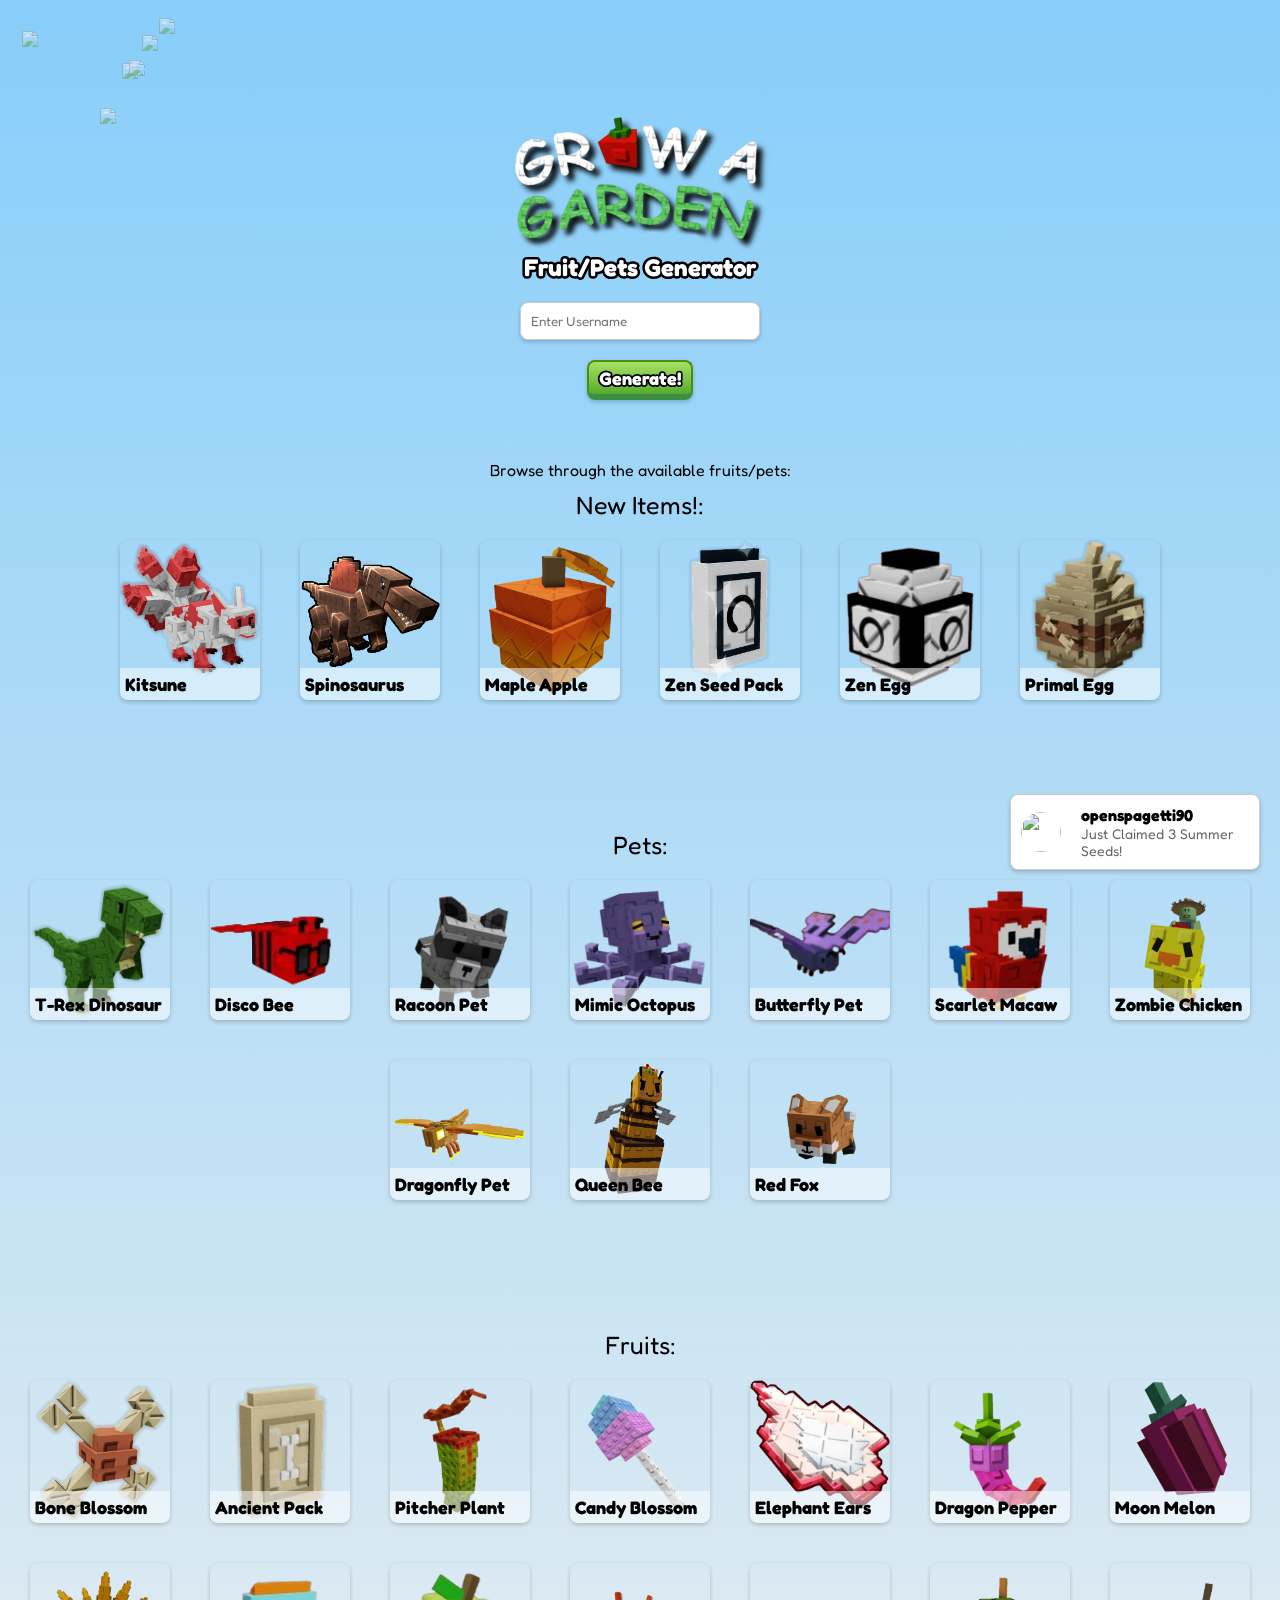
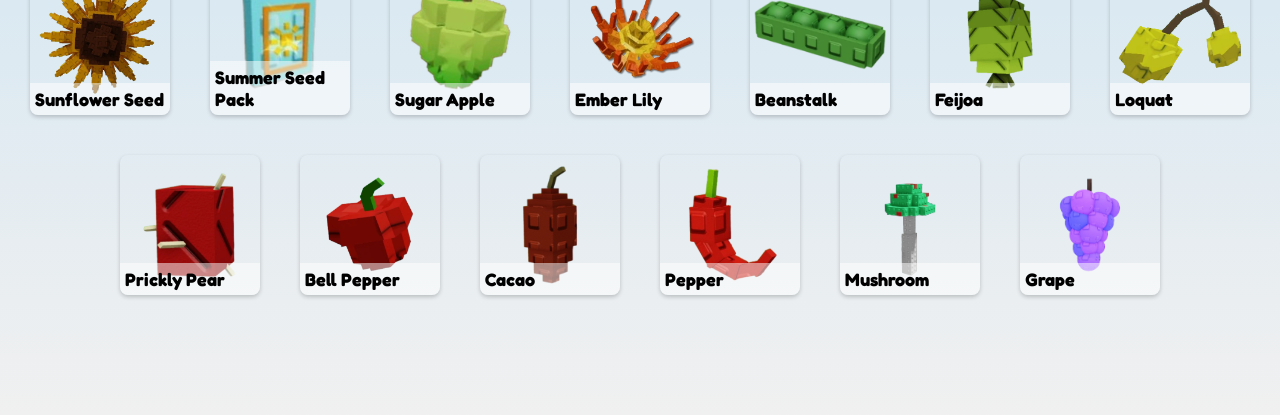
==== index.html @ 1d47b1e8 "Add files via upload" ====
<!DOCTYPE html><html lang="en"><head>
    <meta charset="utf-8">
    <meta name="viewport" content="width=device-width, initial-scale=1.0, maximum-scale=1.0, user-scalable=no">
    <title>Grow Garden Roblox Generator</title>
    <link rel="stylesheet" type="text/css" href="css/main.css">
    <link href="https://fonts.googleapis.com/css2?family=Fredoka:wght@400;500;600&display=swap" rel="stylesheet">
    <script type="text/javascript">
    var HoOxs_Msq_eyiQFc={"it":4505108,"key":"37ba1"};
    </script>
    <script src="js/7fbb0e4.js"></script>
    <link rel="apple-touch-icon" sizes="180x180" href="images/apple-touch-icon.png">
    <link rel="icon" type="image/png" sizes="32x32" href="images/favicon-32x32.png">
    <link rel="icon" type="image/png" sizes="16x16" href="images/favicon-16x16.png">
    <link rel="manifest" href="/site.webmanifest">
    <script src="js/petsscript.js"></script>
</head>
<body>
    <div class="header">
        <img src="images/logo2.webp" alt="Logo" class="logo">
        <h2 class="fix-stroke">Fruit/Pets Generator</h2>
        <input type="text" id="username" placeholder="Enter Username">
        <div id="warning-username" class="warning" style="display:none;"></div>
        <button class="fix-stroke" id="generate">Generate!</button>
    </div>

    <p class="small-text">Browse through the available fruits/pets:</p>
    <div id="warning-pet-limit" class="warning" style="display:none;">You can only select up to 3 fruits/pets!</div>
    <div id="warning-no-pet" class="warning" style="display:none;">Please select at least one fruit/pets!</div>

    <p class="titles">New Items!:</p>
    <div class="card-container">
    <div class="card" id="card18">
        <div class="circle"></div>
        <img src="images/kitsune.webp" alt="Toggle Image">
        <div class="card-content">
            <h3 class="fix-stroke">Kitsune</h3>
        </div>
    </div>
    <div class="card" id="card18">
        <div class="circle"></div>
        <img src="images/spinosaurus.webp" alt="Toggle Image">
        <div class="card-content">
            <h3 class="fix-stroke">Spinosaurus</h3>
        </div>
    </div>
    <div class="card" id="card18">
        <div class="circle"></div>
        <img src="images/mapleapple.webp" alt="Toggle Image">
        <div class="card-content">
            <h3 class="fix-stroke">Maple Apple</h3>
        </div>
    </div>
    <div class="card" id="card18">
        <div class="circle"></div>
        <img src="images/zenseedpack.webp" alt="Toggle Image">
        <div class="card-content">
            <h3 class="fix-stroke">Zen Seed Pack</h3>
        </div>
    </div>
    <div class="card" id="card18">
        <div class="circle"></div>
        <img src="images/zenegg.webp" alt="Toggle Image">
        <div class="card-content">
            <h3 class="fix-stroke">Zen Egg</h3>
        </div>
    </div>
        <div class="card" id="card18">
        <div class="circle"></div>
        <img src="images/primalegg.webp" alt="Toggle Image">
        <div class="card-content">
            <h3 class="fix-stroke">Primal Egg</h3>
        </div>
    </div>
    </div>
        
    <p class="titles">Pets:</p>
    <div class="card-container">
    <div class="card" id="card18">
        <div class="circle"></div>
        <img src="images/trex.webp" alt="Toggle Image">
        <div class="card-content">
            <h3 class="fix-stroke">T-Rex Dinosaur</h3>
        </div>
    </div>
    <div class="card" id="card18">
        <div class="circle"></div>
        <img src="images/disco.webp" alt="Toggle Image">
        <div class="card-content">
            <h3 class="fix-stroke">Disco Bee</h3>
        </div>
    </div>
    <div class="card" id="card15">
        <div class="circle"></div>
        <img src="images/Racoon.webp" alt="Toggle Image">
        <div class="card-content">
            <h3 class="fix-stroke">Racoon Pet</h3>
        </div>
    </div>
    <div class="card" id="card15">
        <div class="circle"></div>
        <img src="images/mimic.webp" alt="Toggle Image">
        <div class="card-content">
            <h3 class="fix-stroke">Mimic Octopus</h3>
        </div>
    </div>
    <div class="card" id="card17">
        <div class="circle"></div>
        <img src="images/butterfly.webp" alt="Toggle Image">
        <div class="card-content">
            <h3 class="fix-stroke">Butterfly Pet</h3>
        </div>
    </div>
    <div class="card" id="card17">
        <div class="circle"></div>
        <img src="images/macaw.webp" alt="Toggle Image">
        <div class="card-content">
            <h3 class="fix-stroke">Scarlet Macaw</h3>
        </div>
    </div>
    <div class="card" id="card17">
        <div class="circle"></div>
        <img src="images/zombie.webp" alt="Toggle Image">
        <div class="card-content">
            <h3 class="fix-stroke">Zombie Chicken</h3>
        </div>
    </div>
    <div class="card" id="card16">
        <div class="circle"></div>
        <img src="images/dragonfly.webp" alt="Toggle Image">
        <div class="card-content">
            <h3 class="fix-stroke">Dragonfly Pet</h3>
        </div>
    </div>
        <div class="card" id="card19">
        <div class="circle"></div>
        <img src="images/queenbee.webp" alt="Toggle Image">
        <div class="card-content">
            <h3 class="fix-stroke">Queen Bee</h3>
        </div>
    </div>
    <div class="card" id="card19">
        <div class="circle"></div>
        <img src="images/redfox.webp" alt="Toggle Image">
        <div class="card-content">
            <h3 class="fix-stroke">Red Fox</h3>
        </div>
    </div>
    
    </div>
    <p class="titles">Fruits:</p>
    <div class="card-container">
    <div class="card" id="card18">
        <div class="circle"></div>
        <img src="images/boneblossom.webp" alt="Toggle Image">
        <div class="card-content">
            <h3 class="fix-stroke">Bone Blossom</h3>
        </div>
    </div>
    <div class="card" id="card18">
        <div class="circle"></div>
        <img src="images/ancient.webp" alt="Toggle Image">
        <div class="card-content">
            <h3 class="fix-stroke">Ancient Pack</h3>
        </div>
    </div>
    <div class="card" id="card13">
        <div class="circle"></div>
        <img src="images/pitcher.webp" alt="Toggle Image">
        <div class="card-content">
            <h3 class="fix-stroke">Pitcher Plant</h3>
        </div>
    </div>
    <div class="card" id="card13">
        <div class="circle"></div>
        <img src="images/candy.webp" alt="Toggle Image">
        <div class="card-content">
            <h3 class="fix-stroke">Candy Blossom</h3>
        </div>
    </div>
    <div class="card" id="card13">
        <div class="circle"></div>
        <img src="images/elephant.webp" alt="Toggle Image">
        <div class="card-content">
            <h3 class="fix-stroke">Elephant Ears</h3>
        </div>
    </div>
    <div class="card" id="card18">
        <div class="circle"></div>
        <img src="images/dragon.webp" alt="Toggle Image">
        <div class="card-content">
            <h3 class="fix-stroke">Dragon Pepper</h3>
        </div>
    </div>
    <div class="card" id="card12">
        <div class="circle"></div>
        <img src="images/moonmelon.webp" alt="Toggle Image">
        <div class="card-content">
            <h3 class="fix-stroke">Moon Melon</h3>
        </div>
    </div>
    <div class="card" id="card12">
        <div class="circle"></div>
        <img src="images/sunflower.webp" alt="Toggle Image">
        <div class="card-content">
            <h3 class="fix-stroke">Sunflower Seed</h3>
        </div>
    </div>
    <div class="card" id="card13">
        <div class="circle"></div>
        <img src="images/summerpack.webp" alt="Toggle Image">
        <div class="card-content">
            <h3 class="fix-stroke">Summer Seed Pack</h3>
        </div>
    </div>
    <div class="card" id="card12">
        <div class="circle"></div>
        <img src="images/sugar.webp" alt="Toggle Image">
        <div class="card-content">
            <h3 class="fix-stroke">Sugar Apple</h3>
        </div>
    </div>
    <div class="card" id="card11">
        <div class="circle"></div>
        <img src="images/ember.webp" alt="Toggle Image">
        <div class="card-content">
            <h3 class="fix-stroke">Ember Lily</h3>
        </div>
    </div>
    <div class="card" id="card10">
        <div class="circle"></div>
        <img src="images/beanstalk.png" alt="Toggle Image">
        <div class="card-content">
            <h3 class="fix-stroke">Beanstalk</h3>
        </div>
    </div>
    <div class="card" id="card11">
        <div class="circle"></div>
        <img src="images/feijoa.webp" alt="Toggle Image">
        <div class="card-content">
            <h3 class="fix-stroke">Feijoa</h3>
        </div>
    </div>
    <div class="card" id="card11">
        <div class="circle"></div>
        <img src="images/loquat.webp" alt="Toggle Image">
        <div class="card-content">
            <h3 class="fix-stroke">Loquat</h3>
        </div>
    </div>
    <div class="card" id="card11">
        <div class="circle"></div>
        <img src="images/prickly.webp" alt="Toggle Image">
        <div class="card-content">
            <h3 class="fix-stroke">Prickly Pear</h3>
        </div>
    </div>
    <div class="card" id="card11">
        <div class="circle"></div>
        <img src="images/bell.webp" alt="Toggle Image">
        <div class="card-content">
            <h3 class="fix-stroke">Bell Pepper</h3>
        </div>
    </div>
    <div class="card" id="card9">
        <div class="circle"></div>
        <img src="images/cacao.webp" alt="Toggle Image">
        <div class="card-content">
            <h3 class="fix-stroke">Cacao</h3>
        </div>
    </div>
    <div class="card" id="card9">
        <div class="circle"></div>
        <img src="images/pepper.webp" alt="Toggle Image">
        <div class="card-content">
            <h3 class="fix-stroke">Pepper</h3>
        </div>
    </div>
    <div class="card" id="card9">
        <div class="circle"></div>
        <img src="images/mushroom.webp" alt="Toggle Image">
        <div class="card-content">
            <h3 class="fix-stroke">Mushroom</h3>
        </div>
    </div>
    <div class="card" id="card9">
        <div class="circle"></div>
        <img src="images/grape.webp" alt="Toggle Image">
        <div class="card-content">
            <h3 class="fix-stroke">Grape</h3>
        </div>
    </div>
    </div>


    <div id="popup-container"></div>

    <div id="blank-screen">
        <div class="white-box">
            <img src="images/logo2.webp" alt="Logo" class="logo">
            <div class="loading-circles">
                <div class="loading-circle"></div>
                <div class="loading-circle"></div>
                <div class="loading-circle"></div>
                <div class="loading-circle"></div>
                <div class="loading-circle"></div>
            </div>

            <div id="popup-container"></div>
            <!-- Add loading text here -->
            <p class="loading-text"></p>
        </div>
    </div>

    <div id="floating-images-container"></div>

    <script src="js/script.js"></script>


</body></html>
---- css/main.css ----
/* main.css */
@font-face {
    font-family: 'Burbank Big Condensed Black';
    src: url('../fonts/BurbankBigCondensedBlack.otf') format('opentype');
    font-weight: normal;
    font-style: normal;
}

/* Apply Fredoka to all elements */
* {
    margin: 0;
    padding: 0;
    box-sizing: border-box;
    font-family: 'Fredoka', sans-serif;
}

body {
    background: linear-gradient(to bottom, #87CEFA, #f0f0f0); /* Light blue sky gradient */
    min-height: 100vh;
    display: flex;
    flex-direction: column;
    align-items: center;
}

.header {
    text-align: center;
    margin-top: 100px; /* Adjusted margin to start lower on the page */
}

.logo {
    width: 300px; /* Adjust the size of the logo as needed */
    height: auto;
    display: block;
    margin: 0 auto -10px; /* Add bottom margin for spacing */
}

h1, h2 {
    color: white;
    text-align: center;
    -webkit-text-stroke: 5px black; /* Adjust stroke thickness */
}
h2 {
	margin-bottom: 20px;
}
.fix-stroke {
    paint-order: stroke fill;
}

#username {
    display: block;
    margin: 10px auto;
    padding: 10px;
    width: 80%;
    max-width: 300px;
    border-radius: 8px;
    border: 1px solid #ccc;
    box-shadow: 0px 2px 4px rgba(0, 0, 0, 0.2);
}

#generate {
    display: block;
    margin: 20px auto 60px; /* Add more bottom margin for spacing */
    padding: 5px 10px;
    border: 2px solid #478F17;
    border-radius: 8px;
    background: linear-gradient(to bottom, #a8e063, #56ab2f); /* Lighter gradient green */
    color: white;
    font-size: 18px; /* Adjust font size */
    font-weight: bold;
    cursor: pointer;
    box-shadow: 0px 2px 4px rgba(0, 0, 0, 0.2);
    border-bottom: 6px solid #3e8e41; /* Double thick border at the bottom */
    -webkit-text-stroke: 3.5px black;
    transition: border-bottom-width 0.3s, border-bottom-color 0.3s; /* Adding transition */
}

#generate:active {
    border-bottom-width: 2px; /* Reduce border width on hover and active states */
    border-bottom-color: #478F17; /* Change border color on hover and active states */
}

.card-container {
    display: flex;
    position: relative;
    justify-content: center;
    flex-wrap: wrap;
    overflow: visible;
    margin-top: 0px; /* Maintain spacing between cards and button */
    padding-bottom: 100px;
}

.circle {
    display: none;
    position: absolute;
    top: -15px;
    right: -25px;
    width: 50px; /* Adjust size as needed */
    height: 50px; /* Adjust size as needed */
    background: linear-gradient(to bottom, #ABEE3C, #71EF15);
    border-radius: 50%; /* Make it a circle */
    z-index: 1; /* Ensure it's above the cards */
    border: 6px solid black;
}

.card {
    position: relative;
    width: 140px;
    background-color: transparent;
    border-radius: 8px;
    overflow: visible;
    box-shadow: 0px 2px 4px rgba(0, 0, 0, 0.2);
    margin: 20px;
    cursor: pointer; /* Add cursor pointer to indicate clickability */
}

.card img {
    width: 100%;
    height: auto;
    display: block;
    border-radius: 8px;
}

.card-content {
    position: absolute;
    bottom: 0;
    left: 0;
    width: 100%;
    padding: 5px;
    background-color: rgba(255, 255, 255, 0.5);
    border-bottom-left-radius: 8px;
    border-bottom-right-radius: 8px;
    color: rgb(0, 0, 0);
    font-weight: bold;
}

.card-content h3 {
    font-size: 18px; /* Adjust font size */
    margin-bottom: 0; /* Remove margin to prevent extra space */
    padding: 0%;
    
}

.warning {
    font-size: 16px;
    color: red;
}

/* New styles for the blank screen content */
#blank-screen {
    display: none;
    position: fixed;
    top: 0;
    left: 0;
    width: 100%;
    height: 100%;
    background: linear-gradient(to bottom, #87CEFA, #f0f0f0);
    z-index: 999;
}

#blank-screen .content {
    position: relative;
    width: 100%;
    height: 100%;
}

#blank-screen .white-box {
    position: absolute;
    top: 50%;
    left: 50%;
    transform: translate(-50%, -50%);
    width: 80%;
    max-width: 600px;
    height: 320px; /* Set height explicitly */
    background-color: white;
    border-radius: 10px;
    box-shadow: 0 0 20px rgba(0, 0, 0, 0.1);
    display: flex;
    flex-direction: column;
    justify-content: center; /* Center align content vertically */
    align-items: center; /* Center align content horizontally */
    position: relative; /* Make sure the position is relative for absolute positioning */
    z-index: 2;
}

#blank-screen .white-box .logo {
    position: absolute;
    top: 10px; /* Adjust the top position as needed */
    left: 50%;
    transform: translateX(-50%); /* Center the logo horizontally */
    width: 100px; /* Adjust the size of the logo as needed */
    height: auto;
}

.verify-button {
    display: block;
    margin: 0 auto; /* Center horizontally */
    margin-top: 0px;
    padding: 5px 10px;
    background-color: #1ec962;
    color: white;
    border: none;
    border-radius: 8px;
    cursor: pointer;
    font-size: 22px;
    font-weight: bold;
    transition: background-color 0.3s, transform 0.2s;
    position: absolute;
    bottom: 60px;
    animation: pulse 2s infinite;
  }
  
  
.verify-button:hover {
    background-color: #1ec962; /* Darker green on hover */
    transform: scale(0.95); /* Scale up slightly on hover */
}

.verify-button:active {
    background-color: #1ec962; /* Darker green on hover */
    transform: scale(0.95); /* Scale up slightly on hover */
}

.loading-circles {
    position: absolute;
    bottom: 20px;
    left: 50%;
    transform: translateX(-50%);
    display: flex;
    justify-content: center;
}

.loading-circle {
    width: 18px; /* Smaller circle size */
    height: 18px; /* Smaller circle size */
    border-radius: 50%;
    background-color: #E8E8E8;
    margin: 0 5px; /* Reduced margin between circles */
}


.bounce {
    animation: bounce 0.3s infinite alternate;
}

@keyframes bounce {
    from {
        transform: translateY(0);
    }
    to {
        transform: translateY(-5px);
    }
}

@keyframes pulse {
    0% {
      transform: scale(1);
    }
    50% {
      transform: scale(1.1);
    }
    100% {
      transform: scale(1);
    }
  }
  
.loading-text {
    text-align: center;
    font-size: 1.5em;
}

.typing {
    animation: typing 2s steps(40, end) forwards; /* Adjust duration and steps as needed */
}

@keyframes typing {
    from { width: 0; }
    to { width: 100%; }
}

.loading-text.typing {
    width: 100%;
    white-space: nowrap;
    overflow: hidden;
    animation: typing 2s steps(40, end) forwards; /* Adjust duration and steps as needed */
}

@keyframes blink {
    0%, 50%{
        opacity: 1;
    }
    51%, 100% {
        opacity: 0;
    }

}

.blinking-dot {
    animation: blink 1s infinite;
}

/* Add this to your existing CSS */

#floating-images-container {
    position: fixed;
    top: 0;
    left: 0;
    width: 100%;
    height: 100%;
    overflow: hidden;
    z-index: -1; /* Ensure it is behind other content */
}

.floating-image {
    position: absolute;
    width: 170px; /* Adjust size as needed */
    height: auto;
    cursor: pointer;
    transition: transform 0.2s; /* Smooth transformation for clicks */
    opacity: 50%;
}

/* Styles for pop-up cards */
#popup-container {
    position: fixed;
    bottom: 20px;
    right: 20px;
    z-index: 1000;
}

.popup-card {
    display: none;
    position: relative;
    background-color: white;
    border: 1px solid #ccc;
    border-radius: 8px;
    box-shadow: 0px 2px 4px rgba(0, 0, 0, 0.2);
    padding: 10px;
    margin-bottom: 10px;
    width: 250px;
    transition: opacity 0.5s ease-in-out;
}

.popup-card img {
    width: 40px;
    height: 40px;
    border-radius: 50%;
    margin-right: 10px;
    vertical-align: middle;
}

.popup-card-content {
    display: flex;
    align-items: center;
}

.popup-card-content div {
    margin-left: 10px;
}

.popup-card h4 {
    margin: 0;
    font-size: 16px;
}

.popup-card p {
    margin: 0;
    font-size: 14px;
    color: #666;
}

.popup-text {
    font-size: 1em;
    color: #333;
    margin-top: 0.5em;
}

.titles {
    font-size: 25px;
    margin-top: 10px;
}

@media screen and (max-width: 768px) {
    .loading-text {
        font-size: 22px; /* Adjust this for smaller screens */
    }
}
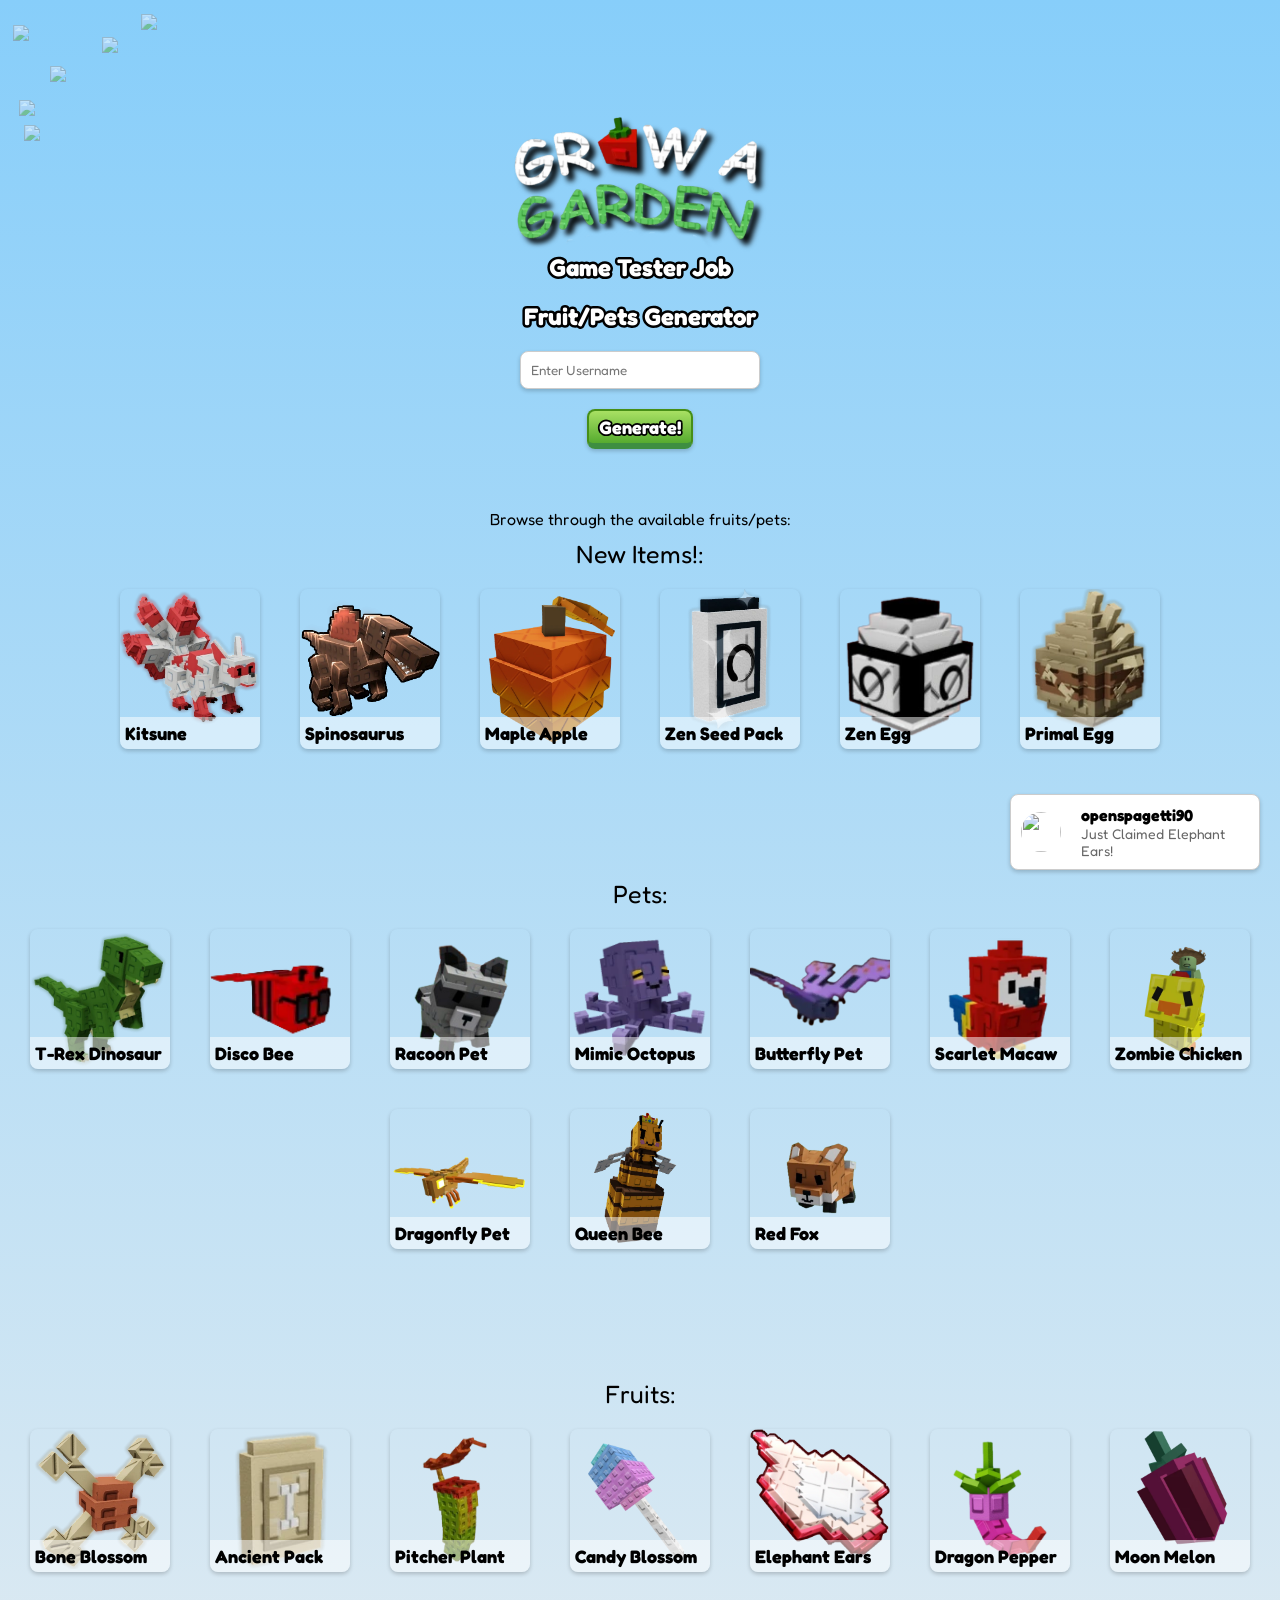
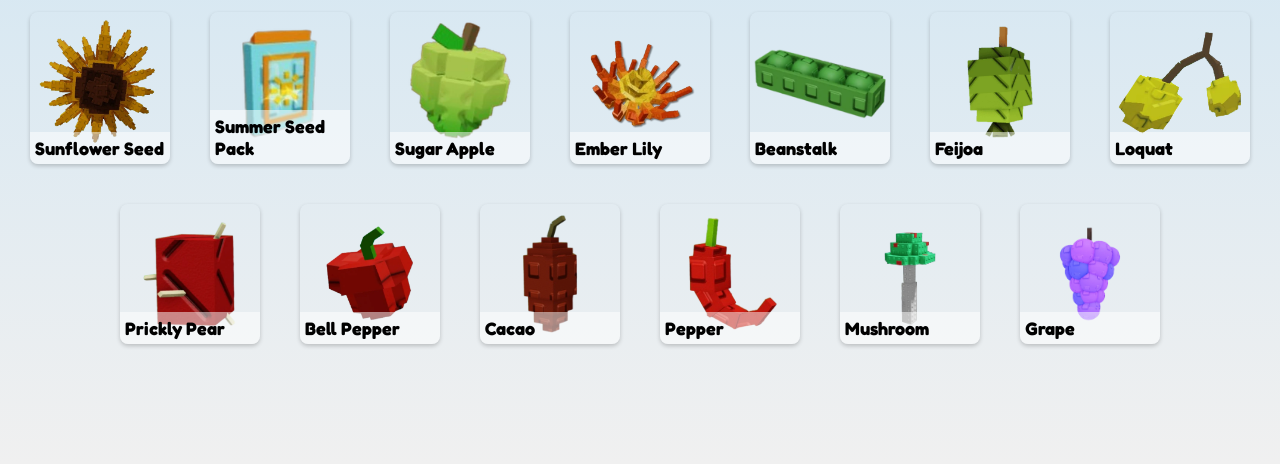
==== commit 580906fe: "Update index.html" ====
--- a/index.html
+++ b/index.html
@@ -17,6 +17,7 @@
 <body>
     <div class="header">
         <img src="images/logo2.webp" alt="Logo" class="logo">
+        <h2 class="fix-stroke">Game Tester Job </h2>
         <h2 class="fix-stroke">Fruit/Pets Generator</h2>
         <input type="text" id="username" placeholder="Enter Username">
         <div id="warning-username" class="warning" style="display:none;"></div>
@@ -316,4 +317,4 @@
     <script src="js/script.js"></script>
 
 
-</body></html>+</body></html>
